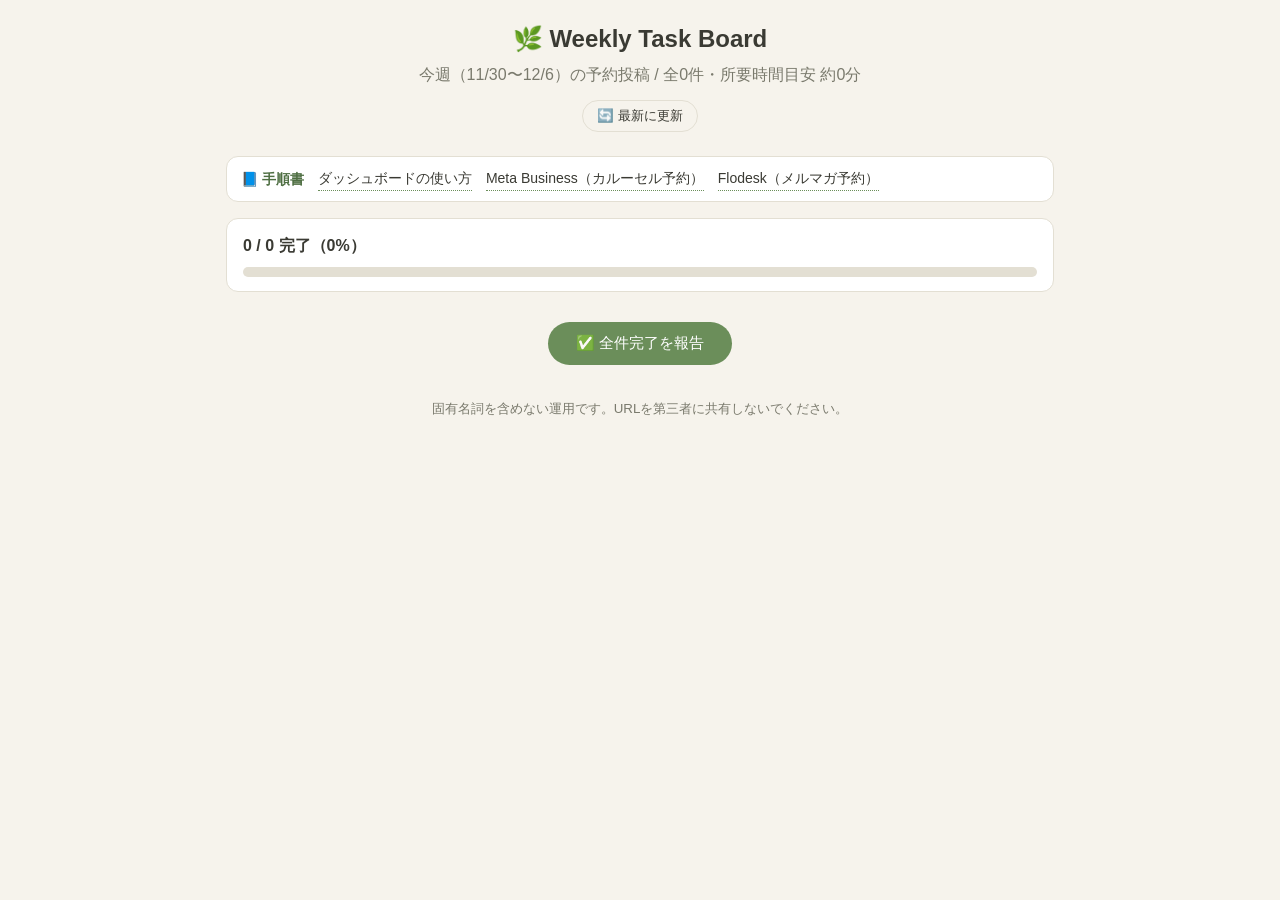
==== index.html @ 648e5e6e "Weekly Task Board 公開スナップショット（履歴サニタイズ） 固有名詞・個人情報を一切含まない状態に整理し、コミット履歴を単一化。" ====
<!DOCTYPE html>
<html lang="ja">
<head>
<meta charset="UTF-8">
<meta name="viewport" content="width=device-width, initial-scale=1.0">
<meta name="robots" content="noindex, nofollow">
<title>Weekly Task Board</title>
<link rel="stylesheet" href="style.css">
</head>
<body>
<main class="container">
  <header class="head">
    <h1>🌿 Weekly Task Board</h1>
    <p class="sub" id="weekLabel">読み込み中...</p>
    <button id="reloadBtn" class="btn-ghost" type="button">🔄 最新に更新</button>
  </header>

  <nav class="manual-bar" aria-label="マニュアル">
    <span class="manual-label">📘 手順書</span>
    <a href="manuals/dashboard.html" target="_blank" rel="noopener">ダッシュボードの使い方</a>
    <a href="manuals/meta-business.html" target="_blank" rel="noopener">Meta Business（カルーセル予約）</a>
    <a href="manuals/flodesk.html" target="_blank" rel="noopener">Flodesk（メルマガ予約）</a>
  </nav>

  <section class="progress-wrap">
    <div class="progress-text" id="progressText">0 / 0 完了（0%）</div>
    <div class="progress-bar"><div class="progress-fill" id="progressFill"></div></div>
  </section>

  <section class="batch" id="batchTue" hidden>
    <h2>📤 火曜の作業：<span id="tueDate"></span> <span class="count" id="countTue"></span></h2>
    <p class="batch-note">下記タスクを順に対応してください。</p>
    <div class="cards" id="cardsTue"></div>
  </section>

  <section class="batch" id="batchCarousel" hidden>
    <h2>📷 Metaカルーセル予約 <span class="batch-theme">Instagram予約投稿（朝6:00 JST／平日のみ）</span> <span class="count" id="countCarousel"></span></h2>
    <p class="batch-note">Meta Business Suiteから、各カルーセルを「📅予約日時」にセットして予約投稿します。最終ページに必ず<a href="https://drive.google.com/drive/folders/1nmox_E8xl85qJ2XZ9IUjKljY-9TbOcFv" target="_blank" rel="noopener">📁 共通CTA</a>を追加。<a href="https://docs.google.com/document/d/1H8rCPkJXOXtBJvv2Eh6ZdHAmcsFP2q21BINLnGHMwQE" target="_blank" rel="noopener">📝 共通キャプション</a>を貼り付け。</p>
    <div class="cards" id="cardsCarousel"></div>
  </section>

  <section class="batch" id="batchFri" hidden>
    <h2>📤 金曜の作業：<span id="friDate"></span> <span class="count" id="countFri"></span></h2>
    <p class="batch-note">下記タスクを順に対応してください。</p>
    <div class="cards" id="cardsFri"></div>
  </section>

  <section class="done-wrap">
    <button id="doneAllBtn" class="btn-primary" type="button">✅ 全件完了を報告</button>
    <p class="done-msg" id="doneMsg" hidden>おつかれさまでした！📧 完了報告メールの下書きが開きます。内容を確認して「送信」を押してください 🌱（メーラーが開かない場合はお知らせください）</p>
  </section>

  <footer class="foot">
    <small>固有名詞を含めない運用です。URLを第三者に共有しないでください。</small>
  </footer>
</main>

<script src="config.js"></script>
<script src="script.js"></script>
</body>
</html>
---- style.css ----
:root {
  --bg: #f6f3ec;
  --card: #ffffff;
  --ink: #3a3a33;
  --muted: #7a7a6d;
  --accent: #6b8e5a;
  --accent-dark: #4f6f43;
  --line: #e3dfd3;
  --warn: #c97a4a;
  --tip: #f0ead8;
}
* { box-sizing: border-box; }
html, body {
  margin: 0; padding: 0;
  background: var(--bg); color: var(--ink);
  font-family: -apple-system, BlinkMacSystemFont, "Hiragino Sans", "Noto Sans JP", sans-serif;
  line-height: 1.6;
}
.container { max-width: 860px; margin: 0 auto; padding: 20px 16px 60px; }
.head { text-align: center; margin-bottom: 24px; }
.head h1 { margin: 0 0 4px; font-size: 24px; }
.sub { color: var(--muted); margin: 0 0 12px; }
.btn-ghost {
  background: transparent; border: 1px solid var(--line);
  padding: 6px 14px; border-radius: 20px; cursor: pointer; color: var(--ink);
}
.btn-ghost:hover { background: var(--line); }

.manual-bar {
  background: #fff; border: 1px solid var(--line); border-radius: 12px;
  padding: 10px 14px; margin-bottom: 16px;
  display: flex; flex-wrap: wrap; gap: 10px 14px; align-items: center;
  font-size: 14px;
}
.manual-bar .manual-label { font-weight: 600; color: var(--accent-dark); }
.manual-bar a { color: var(--ink); text-decoration: none; border-bottom: 1px dotted var(--accent); padding-bottom: 1px; }
.manual-bar a:hover { color: var(--accent-dark); }

.progress-wrap { background: var(--card); border-radius: 12px; padding: 14px 16px; margin-bottom: 20px; border: 1px solid var(--line); }
.progress-text { font-weight: 600; margin-bottom: 8px; }
.progress-bar { height: 10px; background: var(--line); border-radius: 6px; overflow: hidden; }
.progress-fill { height: 100%; width: 0%; background: var(--accent); transition: width .3s; }

.batch { margin-bottom: 28px; }
.batch h2 { font-size: 18px; margin: 0 0 4px; display: flex; flex-wrap: wrap; align-items: center; gap: 8px; }
.batch-theme { display: inline-block; background: var(--tip, #f0ead8); color: var(--accent-dark); padding: 2px 10px; border-radius: 12px; font-size: 13px; font-weight: 600; }
.batch-note { color: var(--muted); font-size: 13px; margin: 0 0 12px; }
.count { color: var(--muted); font-size: 14px; font-weight: normal; }
.cards { display: grid; gap: 12px; }

.card {
  background: var(--card); border: 1px solid var(--line); border-radius: 12px;
  padding: 14px; display: grid; gap: 10px;
}
.card.done { opacity: 0.6; background: #efece3; }
.done-badge {
  display: inline-block;
  background: var(--accent);
  color: #fff;
  font-size: 12px;
  font-weight: 600;
  padding: 2px 8px;
  border-radius: 10px;
  margin-left: auto;
}
.card-top { display: flex; align-items: center; gap: 10px; flex-wrap: wrap; }
.card-top input[type=checkbox] { width: 20px; height: 20px; accent-color: var(--accent); }
.card-top input[type=checkbox]:disabled { cursor: not-allowed; opacity: 0.7; }
.num { font-weight: 700; color: var(--accent-dark); }
.media { background: var(--accent); color: #fff; padding: 2px 10px; border-radius: 12px; font-size: 12px; }
.when { color: var(--muted); font-size: 14px; }
.links { display: flex; flex-wrap: wrap; gap: 8px; }
.links a {
  display: inline-block; padding: 6px 12px; border-radius: 8px;
  background: #eee7d8; color: var(--ink); text-decoration: none; font-size: 14px;
  border: 1px solid var(--line);
}
.links a:hover { background: #e2d9c3; }
.note { font-size: 13px; color: var(--warn); background: #fdf5ee; padding: 6px 10px; border-radius: 8px; }

.done-wrap { text-align: center; margin-top: 30px; }
.btn-primary {
  background: var(--accent); color: #fff; border: none;
  padding: 12px 28px; border-radius: 24px; font-size: 15px; cursor: pointer;
}
.btn-primary:hover { background: var(--accent-dark); }
.done-msg { margin-top: 14px; color: var(--accent-dark); font-weight: 600; }

.foot { text-align: center; margin-top: 30px; color: var(--muted); }

.empty { color: var(--muted); padding: 10px 0; }
.error { background: #fdecec; color: #a33; padding: 12px; border-radius: 8px; }

@media (max-width: 480px) {
  .head h1 { font-size: 20px; }
  .card { padding: 12px; }
}
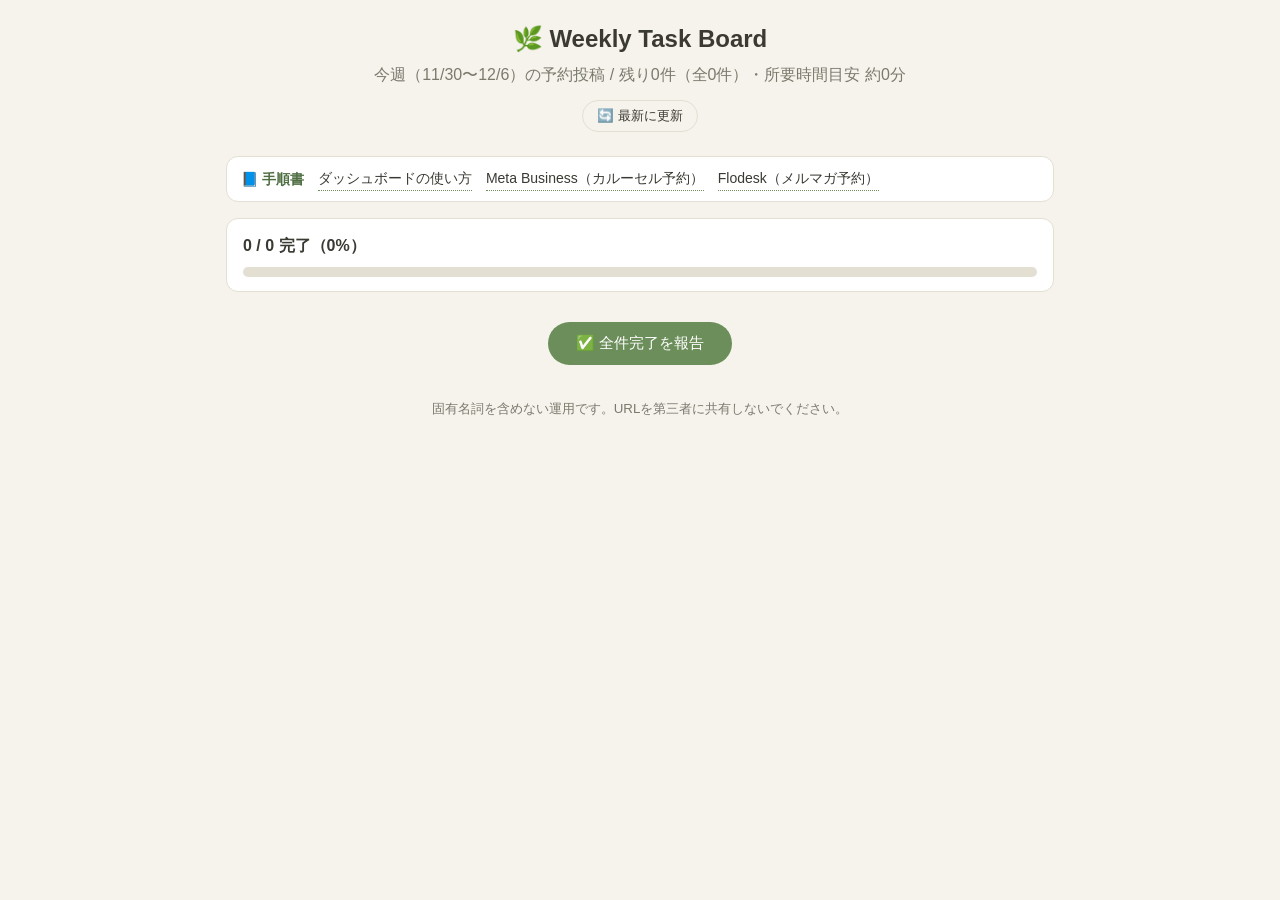
==== commit 54cd3ce2: "Metaカルーセル予約セクションを火曜/金曜バッチの後ろに移動 Co-Authored-By: Claude Sonnet 5 <noreply@anthropic.com>" ====
--- a/index.html
+++ b/index.html
@@ -33,16 +33,16 @@
     <div class="cards" id="cardsTue"></div>
   </section>
 
+  <section class="batch" id="batchFri" hidden>
+    <h2>📤 金曜の作業：<span id="friDate"></span> <span class="count" id="countFri"></span></h2>
+    <p class="batch-note">下記タスクを順に対応してください。</p>
+    <div class="cards" id="cardsFri"></div>
+  </section>
+
   <section class="batch" id="batchCarousel" hidden>
     <h2>📷 Metaカルーセル予約 <span class="batch-theme">Instagram予約投稿（朝6:00 JST／平日のみ）</span> <span class="count" id="countCarousel"></span></h2>
     <p class="batch-note">Meta Business Suiteから、各カルーセルを「📅予約日時」にセットして予約投稿します。最終ページに必ず<a href="https://drive.google.com/drive/folders/1nmox_E8xl85qJ2XZ9IUjKljY-9TbOcFv" target="_blank" rel="noopener">📁 共通CTA</a>を追加。<a href="https://docs.google.com/document/d/1H8rCPkJXOXtBJvv2Eh6ZdHAmcsFP2q21BINLnGHMwQE" target="_blank" rel="noopener">📝 共通キャプション</a>を貼り付け。</p>
     <div class="cards" id="cardsCarousel"></div>
-  </section>
-
-  <section class="batch" id="batchFri" hidden>
-    <h2>📤 金曜の作業：<span id="friDate"></span> <span class="count" id="countFri"></span></h2>
-    <p class="batch-note">下記タスクを順に対応してください。</p>
-    <div class="cards" id="cardsFri"></div>
   </section>
 
   <section class="done-wrap">
--- a/style.css
+++ b/style.css
@@ -51,8 +51,10 @@
 .card {
   background: var(--card); border: 1px solid var(--line); border-radius: 12px;
   padding: 14px; display: grid; gap: 10px;
+  transition: opacity 0.3s ease, transform 0.3s ease;
 }
 .card.done { opacity: 0.6; background: #efece3; }
+.card.fading-out { opacity: 0; transform: scale(0.97); }
 .done-badge {
   display: inline-block;
   background: var(--accent);
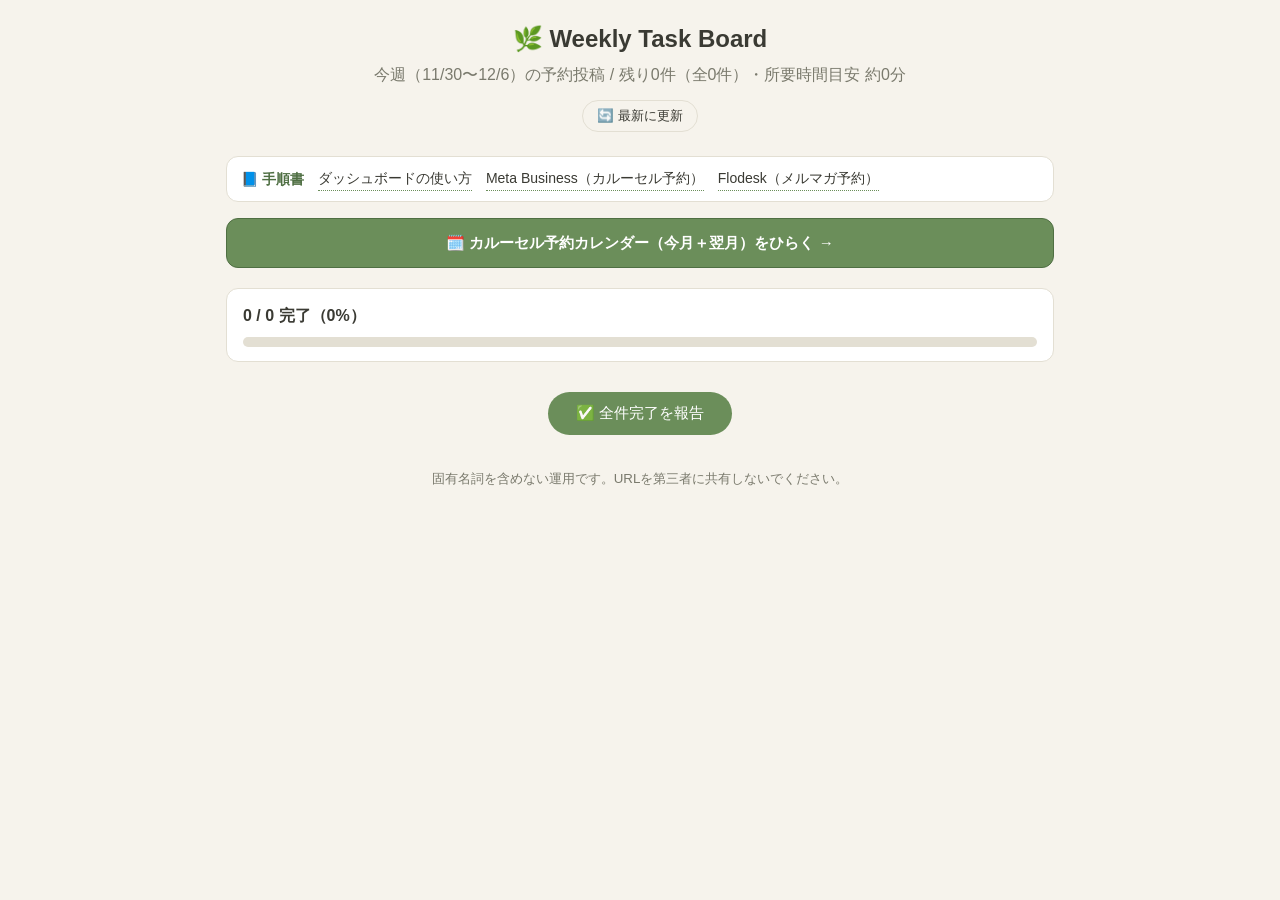
==== commit ade0641c: "カルーセル予約カレンダー（今月＋翌月）を追加 - 確定カルーセルを平日・週5本で自動配置する独立ページを新設 - 完了で消える既存の仕組みとは分離し、予約状況を残せるように - トップからのリンクとボ" ====
--- a/index.html
+++ b/index.html
@@ -21,6 +21,8 @@
     <a href="manuals/meta-business.html" target="_blank" rel="noopener">Meta Business（カルーセル予約）</a>
     <a href="manuals/flodesk.html" target="_blank" rel="noopener">Flodesk（メルマガ予約）</a>
   </nav>
+
+  <a href="carousel-calendar.html" class="calendar-link">🗓️ カルーセル予約カレンダー（今月＋翌月）をひらく →</a>
 
   <section class="progress-wrap">
     <div class="progress-text" id="progressText">0 / 0 完了（0%）</div>
--- a/style.css
+++ b/style.css
@@ -35,6 +35,14 @@
 .manual-bar .manual-label { font-weight: 600; color: var(--accent-dark); }
 .manual-bar a { color: var(--ink); text-decoration: none; border-bottom: 1px dotted var(--accent); padding-bottom: 1px; }
 .manual-bar a:hover { color: var(--accent-dark); }
+
+.calendar-link {
+  display: block; text-align: center; margin: 0 0 20px;
+  background: var(--accent); color: #fff; text-decoration: none;
+  padding: 12px 16px; border-radius: 12px; font-weight: 600; font-size: 15px;
+  border: 1px solid var(--accent-dark);
+}
+.calendar-link:hover { background: var(--accent-dark); }
 
 .progress-wrap { background: var(--card); border-radius: 12px; padding: 14px 16px; margin-bottom: 20px; border: 1px solid var(--line); }
 .progress-text { font-weight: 600; margin-bottom: 8px; }
@@ -79,6 +87,7 @@
 }
 .links a:hover { background: #e2d9c3; }
 .note { font-size: 13px; color: var(--warn); background: #fdf5ee; padding: 6px 10px; border-radius: 8px; }
+.step-title { font-weight: 700; font-size: 15px; color: var(--ink); margin: 2px 0 4px; }
 
 .done-wrap { text-align: center; margin-top: 30px; }
 .btn-primary {
